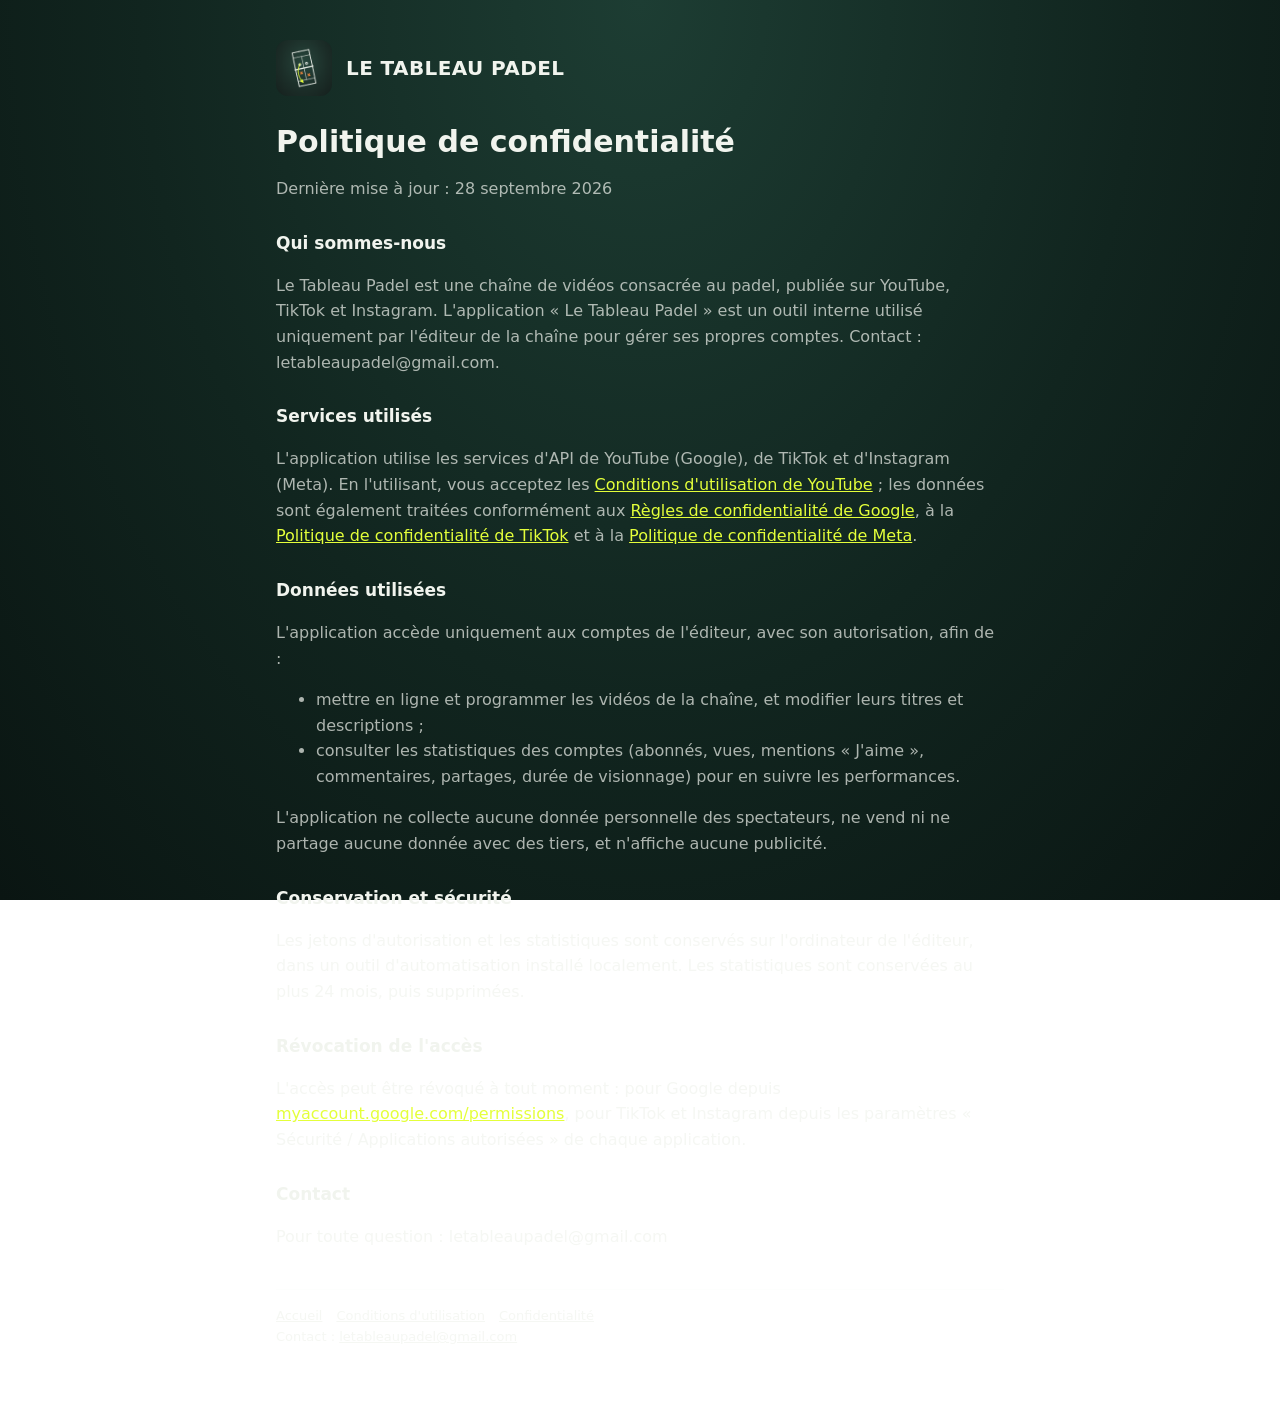
==== confidentialite.html @ 4bc8459f "Add files via upload" ====
<!DOCTYPE html>
<html lang="fr">
<head>
<meta charset="UTF-8">
<meta name="viewport" content="width=device-width, initial-scale=1.0">
<title>Confidentialité — Le Tableau Padel</title>
<link rel="icon" href="logo.png">
<link rel="stylesheet" href="style.css">
</head>
<body>
<main>
  <header><img src="logo.png" alt=""><a href="./">LE TABLEAU PADEL</a></header>
  <h1>Politique de confidentialité</h1>
  <p>Dernière mise à jour : 28 septembre 2026</p>
  <h2>Qui sommes-nous</h2>
  <p>Le Tableau Padel est une chaîne de vidéos consacrée au padel, publiée sur YouTube, TikTok et Instagram.
  L'application « Le Tableau Padel » est un outil interne utilisé uniquement par l'éditeur de la chaîne pour gérer
  ses propres comptes. Contact : letableaupadel@gmail.com.</p>
  <h2>Services utilisés</h2>
  <p>L'application utilise les services d'API de YouTube (Google), de TikTok et d'Instagram (Meta). En l'utilisant,
  vous acceptez les <a href="https://www.youtube.com/t/terms">Conditions d'utilisation de YouTube</a> ; les données
  sont également traitées conformément aux <a href="https://policies.google.com/privacy">Règles de confidentialité de Google</a>,
  à la <a href="https://www.tiktok.com/legal/page/eea/privacy-policy/fr">Politique de confidentialité de TikTok</a>
  et à la <a href="https://privacycenter.instagram.com/policy">Politique de confidentialité de Meta</a>.</p>
  <h2>Données utilisées</h2>
  <p>L'application accède uniquement aux comptes de l'éditeur, avec son autorisation, afin de :</p>
  <ul>
    <li>mettre en ligne et programmer les vidéos de la chaîne, et modifier leurs titres et descriptions ;</li>
    <li>consulter les statistiques des comptes (abonnés, vues, mentions « J'aime », commentaires, partages, durée de visionnage) pour en suivre les performances.</li>
  </ul>
  <p>L'application ne collecte aucune donnée personnelle des spectateurs, ne vend ni ne partage aucune donnée avec des tiers,
  et n'affiche aucune publicité.</p>
  <h2>Conservation et sécurité</h2>
  <p>Les jetons d'autorisation et les statistiques sont conservés sur l'ordinateur de l'éditeur, dans un outil
  d'automatisation installé localement. Les statistiques sont conservées au plus 24 mois, puis supprimées.</p>
  <h2>Révocation de l'accès</h2>
  <p>L'accès peut être révoqué à tout moment : pour Google depuis <a href="https://myaccount.google.com/permissions">myaccount.google.com/permissions</a>,
  pour TikTok et Instagram depuis les paramètres « Sécurité / Applications autorisées » de chaque application.</p>
  <h2>Contact</h2>
  <p>Pour toute question : letableaupadel@gmail.com</p>
  <footer>
    <a href="./">Accueil</a><a href="conditions.html">Conditions d'utilisation</a><a href="confidentialite.html">Confidentialité</a>
    <br>Contact : <a href="mailto:letableaupadel@gmail.com">letableaupadel@gmail.com</a>
  </footer>
</main>
</body>
</html>
---- style.css ----
:root {
  --fond: #11251f;
  --carte: #183229;
  --trait: rgba(241, 244, 238, 0.14);
  --craie: #f1f4ee;
  --craie-2: rgba(241, 244, 238, 0.7);
  --jaune: #e4ff3a;
}
* { box-sizing: border-box; }
body {
  margin: 0;
  min-height: 100vh;
  background: radial-gradient(ellipse at 50% 0%, #1d3d33 0%, #11251f 55%, #0a1512 100%) fixed;
  color: var(--craie);
  font-family: Inter, system-ui, -apple-system, Segoe UI, sans-serif;
  line-height: 1.6;
}
main { max-width: 760px; margin: 0 auto; padding: 40px 16px 64px; }
header { display: flex; align-items: center; gap: 14px; margin-bottom: 28px; }
header img { width: 56px; height: 56px; border-radius: 12px; }
header a { color: var(--craie); text-decoration: none; font-weight: 800; font-size: 20px; letter-spacing: .02em; }
h1 { font-size: 30px; line-height: 1.2; margin: 0 0 8px; }
h1 span { color: var(--jaune); }
h2 { font-size: 17px; margin: 28px 0 6px; }
p, li { color: var(--craie-2); }
a { color: var(--jaune); }
.carte { background: var(--carte); border: 1px solid var(--trait); border-radius: 14px; padding: 18px 20px; margin: 20px 0; }
.liens { display: flex; flex-wrap: wrap; gap: 10px; margin-top: 18px; }
.bouton { display: inline-block; background: var(--jaune); color: #05090a; font-weight: 800; text-decoration: none;
  padding: 10px 18px; border-radius: 999px; border: 0; font-size: 15px; cursor: pointer; }
.bouton.secondaire { background: transparent; color: var(--craie); border: 1px solid var(--trait); }
code.jeton { display: block; word-break: break-all; background: #0a1512; border: 1px solid var(--trait); border-radius: 10px;
  padding: 12px 14px; color: var(--craie); font-size: 14px; margin: 12px 0; }
footer { margin-top: 40px; font-size: 13px; color: var(--craie-2); border-top: 1px solid var(--trait); padding-top: 16px; }
footer a { color: var(--craie-2); margin-right: 14px; }
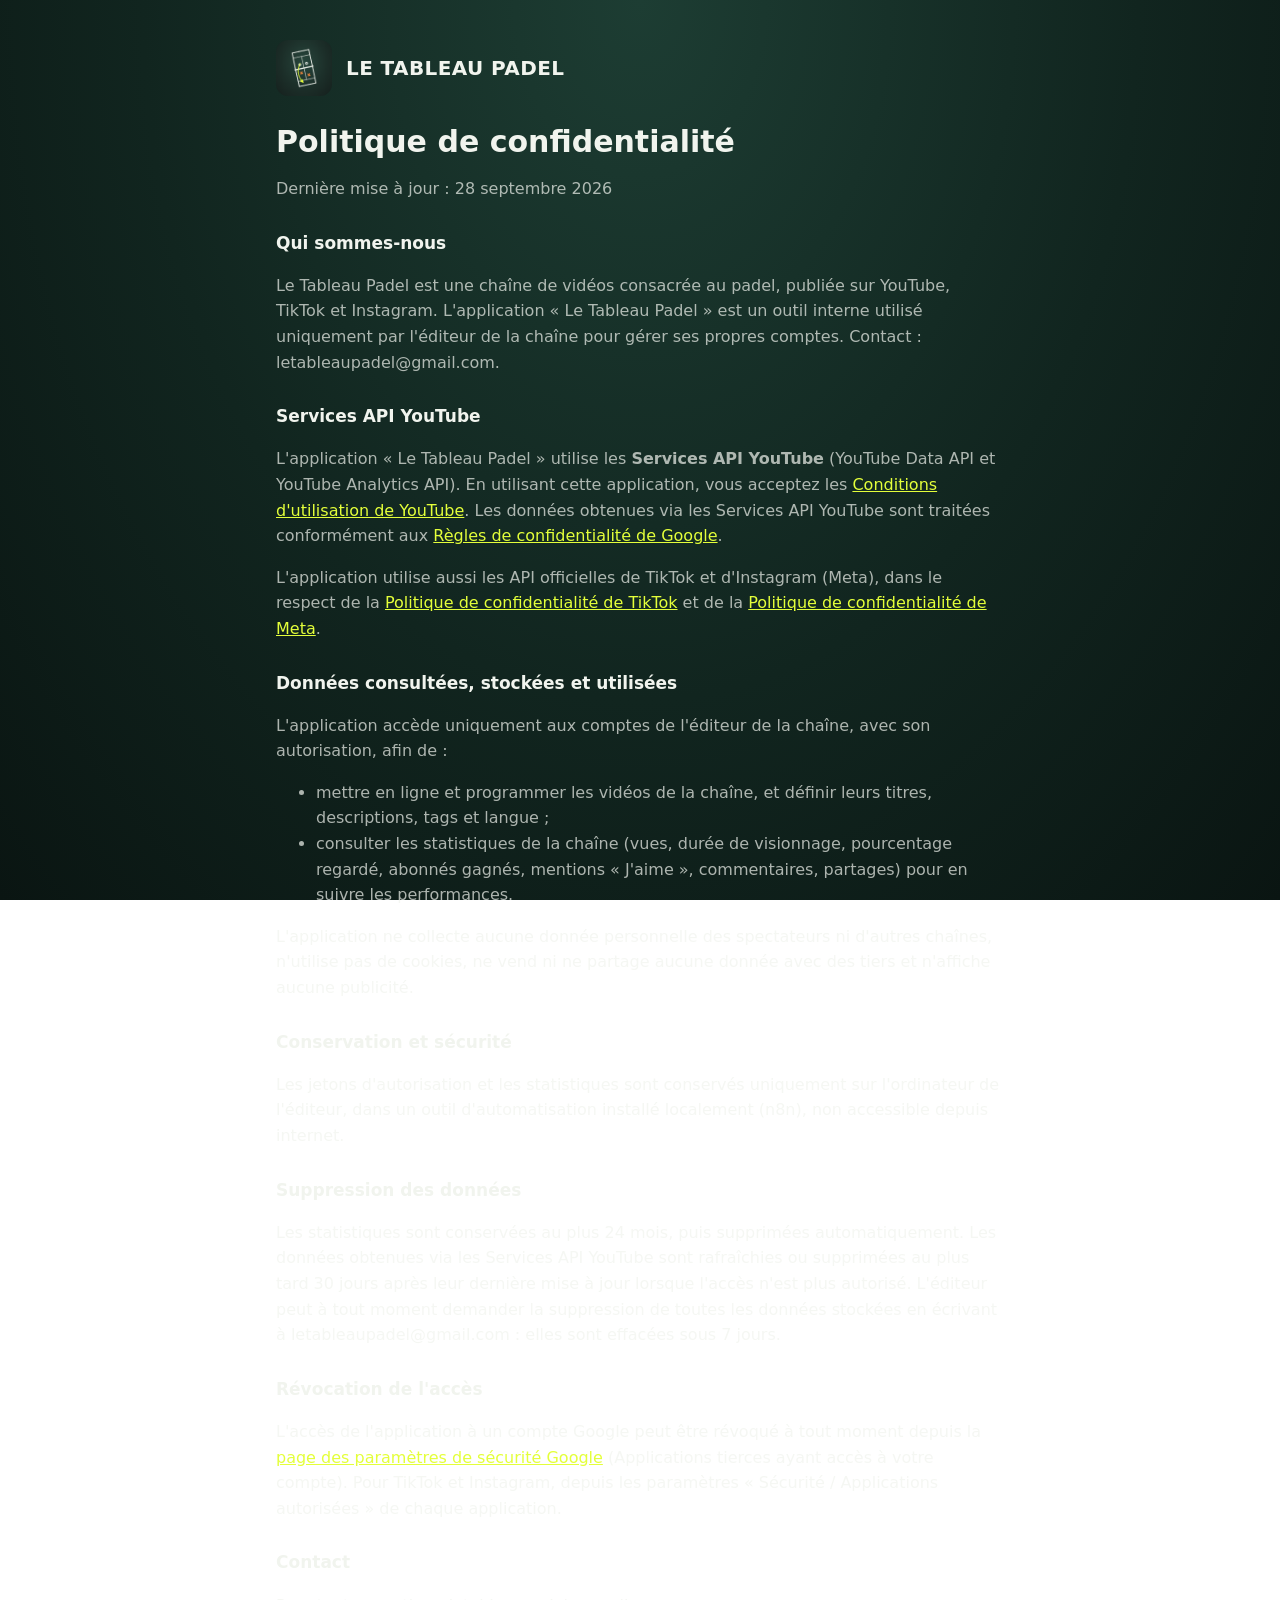
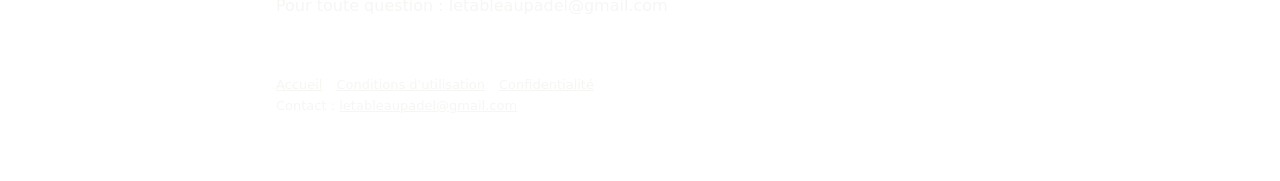
==== commit 491df948: "Add files via upload" ====
--- a/confidentialite.html
+++ b/confidentialite.html
@@ -16,26 +16,35 @@
   <p>Le Tableau Padel est une chaîne de vidéos consacrée au padel, publiée sur YouTube, TikTok et Instagram.
   L'application « Le Tableau Padel » est un outil interne utilisé uniquement par l'éditeur de la chaîne pour gérer
   ses propres comptes. Contact : letableaupadel@gmail.com.</p>
-  <h2>Services utilisés</h2>
-  <p>L'application utilise les services d'API de YouTube (Google), de TikTok et d'Instagram (Meta). En l'utilisant,
-  vous acceptez les <a href="https://www.youtube.com/t/terms">Conditions d'utilisation de YouTube</a> ; les données
-  sont également traitées conformément aux <a href="https://policies.google.com/privacy">Règles de confidentialité de Google</a>,
-  à la <a href="https://www.tiktok.com/legal/page/eea/privacy-policy/fr">Politique de confidentialité de TikTok</a>
-  et à la <a href="https://privacycenter.instagram.com/policy">Politique de confidentialité de Meta</a>.</p>
-  <h2>Données utilisées</h2>
-  <p>L'application accède uniquement aux comptes de l'éditeur, avec son autorisation, afin de :</p>
+  <h2>Services API YouTube</h2>
+  <p>L'application « Le Tableau Padel » utilise les <b>Services API YouTube</b> (YouTube Data API et YouTube Analytics API).
+  En utilisant cette application, vous acceptez les <a href="https://www.youtube.com/t/terms">Conditions d'utilisation de YouTube</a>.
+  Les données obtenues via les Services API YouTube sont traitées conformément aux
+  <a href="https://policies.google.com/privacy">Règles de confidentialité de Google</a>.</p>
+  <p>L'application utilise aussi les API officielles de TikTok et d'Instagram (Meta), dans le respect de la
+  <a href="https://www.tiktok.com/legal/page/eea/privacy-policy/fr">Politique de confidentialité de TikTok</a>
+  et de la <a href="https://privacycenter.instagram.com/policy">Politique de confidentialité de Meta</a>.</p>
+  <h2>Données consultées, stockées et utilisées</h2>
+  <p>L'application accède uniquement aux comptes de l'éditeur de la chaîne, avec son autorisation, afin de :</p>
   <ul>
-    <li>mettre en ligne et programmer les vidéos de la chaîne, et modifier leurs titres et descriptions ;</li>
-    <li>consulter les statistiques des comptes (abonnés, vues, mentions « J'aime », commentaires, partages, durée de visionnage) pour en suivre les performances.</li>
+    <li>mettre en ligne et programmer les vidéos de la chaîne, et définir leurs titres, descriptions, tags et langue ;</li>
+    <li>consulter les statistiques de la chaîne (vues, durée de visionnage, pourcentage regardé, abonnés gagnés, mentions « J'aime », commentaires, partages) pour en suivre les performances.</li>
   </ul>
-  <p>L'application ne collecte aucune donnée personnelle des spectateurs, ne vend ni ne partage aucune donnée avec des tiers,
-  et n'affiche aucune publicité.</p>
+  <p>L'application ne collecte aucune donnée personnelle des spectateurs ni d'autres chaînes, n'utilise pas de cookies,
+  ne vend ni ne partage aucune donnée avec des tiers et n'affiche aucune publicité.</p>
   <h2>Conservation et sécurité</h2>
-  <p>Les jetons d'autorisation et les statistiques sont conservés sur l'ordinateur de l'éditeur, dans un outil
-  d'automatisation installé localement. Les statistiques sont conservées au plus 24 mois, puis supprimées.</p>
+  <p>Les jetons d'autorisation et les statistiques sont conservés uniquement sur l'ordinateur de l'éditeur, dans un outil
+  d'automatisation installé localement (n8n), non accessible depuis internet.</p>
+  <h2>Suppression des données</h2>
+  <p>Les statistiques sont conservées au plus 24 mois, puis supprimées automatiquement. Les données obtenues via les
+  Services API YouTube sont rafraîchies ou supprimées au plus tard 30 jours après leur dernière mise à jour lorsque l'accès
+  n'est plus autorisé. L'éditeur peut à tout moment demander la suppression de toutes les données stockées en écrivant à
+  letableaupadel@gmail.com : elles sont effacées sous 7 jours.</p>
   <h2>Révocation de l'accès</h2>
-  <p>L'accès peut être révoqué à tout moment : pour Google depuis <a href="https://myaccount.google.com/permissions">myaccount.google.com/permissions</a>,
-  pour TikTok et Instagram depuis les paramètres « Sécurité / Applications autorisées » de chaque application.</p>
+  <p>L'accès de l'application à un compte Google peut être révoqué à tout moment depuis la
+  <a href="https://security.google.com/settings/security/permissions">page des paramètres de sécurité Google</a>
+  (Applications tierces ayant accès à votre compte). Pour TikTok et Instagram, depuis les paramètres
+  « Sécurité / Applications autorisées » de chaque application.</p>
   <h2>Contact</h2>
   <p>Pour toute question : letableaupadel@gmail.com</p>
   <footer>
